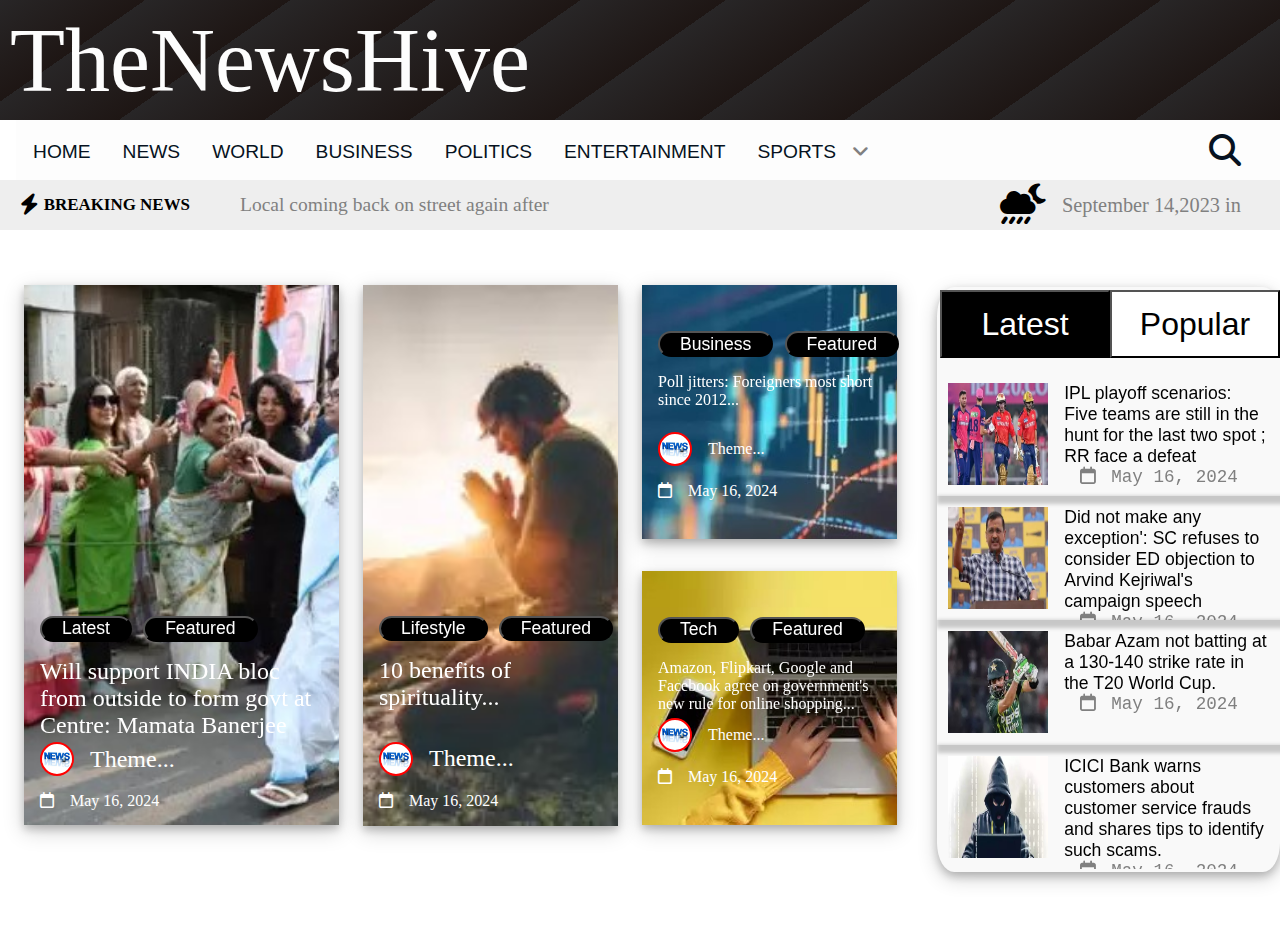
==== index.html @ 3c4665c0 "done" ====
<!DOCTYPE html>
<html lang="en">
<head>
    <meta charset="UTF-8">
    <meta name="viewport" content="width=device-width, initial-scale=1.0">
    <title>Task1</title>
    <link rel="stylesheet" href="task1.css">
    <link rel="stylesheet" href="https://cdnjs.cloudflare.com/ajax/libs/font-awesome/6.5.2/css/all.min.css">
    <link rel="icon" type="image/x-icon" href="icon.jpg">
</head>
<body>
    
    <div class="heading">TheNewsHive</div>
    <div class="navbar">
        <div class="navdet">
            <div class="navcon">HOME</div>
            <div class="navcon">NEWS</div>
            <div class="navcon">WORLD</div>
            <div class="navcon">BUSINESS</div>
            <div class="navcon">POLITICS</div>
            <div class="navcon">ENTERTAINMENT</div>
            <div class="navcon">SPORTS 
                <div class="down"><i class="fa-solid fa-angle-down" style="color: grey ;"></i></div>
            </div>
        </div>
        <div class="icon"><i class="fa-solid fa-magnifying-glass fa-2xl" style="color: #061221;"></i></div>
    </div>
    <div class="news">
        <div class="newc">
            <div class="newone">
                <div class="newicon"><i class="fa-solid fa-bolt fa-lg" style="color: #000000;"></i></div>
                <b>BREAKING NEWS</b>
            </div>
            <div class="newtwo">Local coming back on street again after</div>
        </div>
        <div class="weather">
            <div class="wicon"><i class="fa-solid fa-cloud-moon-rain fa-2xl" style="color: #000000;"></i></div>
            September 14,2023 in
        </div>
    </div>   
    <div class="main">
        <div class="m1">
            <div class="det">
                <div class="button">
                    <button id="b1">Latest</button>
                    <button id="b1">Featured</button>
                </div>
                Will support INDIA bloc from outside to form govt at Centre: Mamata Banerjee
            </div>
            <div class="label">
                <div class="logo"></div>
                Theme...
            </div>
            <div class="date">
                <div class="calender">
                    <i class="fa-regular fa-calendar" style="color: #ffffff;"></i>
                </div>
                May 16, 2024
            </div>    
        </div>
        <div class="m2">
            <div class="det">
                <div class="button">
                    <button id="b1">Lifestyle</button>
                    <button id="b1">Featured</button>
                </div>
                10 benefits of spirituality...
            </div>
            <div class="label">
                <div class="logo"></div>
                Theme...
            </div>
            <div class="date">
                <div class="calender">
                    <i class="fa-regular fa-calendar" style="color: #ffffff;"></i>
                </div>
                May 16, 2024
            </div>    
        </div>
        <div class="m3">
        <div class="up">
            <div class="sdet">
                <div class="button">
                    <button id="b1">Business</button>
                    <button id="b1">Featured</button>
                </div>
                Poll jitters: Foreigners most short since 2012...
            </div>
            <div class="slabel">
                <div class="logo"></div>
                Theme...
            </div>
            <div class="date">
                <div class="calender">
                    <i class="fa-regular fa-calendar" style="color: #ffffff;"></i>
                </div>
                May 16, 2024
            </div>
        </div>
        <div class="ddown">
            <div class="sdet">
                <div class="button">
                    <button id="b1">Tech</button>
                    <button id="b1">Featured</button>
                </div>
                Amazon, Flipkart, Google and Facebook agree on government's new rule for online shopping...   
            </div>
            <div class="slabel">
                <div class="logo"></div>
                Theme...
            </div>
            <div class="date">
                <div class="calender">
                    <i class="fa-regular fa-calendar" style="color: #ffffff;"></i>
                </div>
                May 16, 2024
            </div>
        </div>
        </div>
    <div class="last">
        <div class="switch">
            <button id="b2">Latest</button>
            <button id="b3">Popular</button>
        </div>
        <div class="slide1">
            <div class="n1">
                <img src="s11.jpg" style="width:100px">
                <div class="slidenews">
                    IPL playoff scenarios: Five teams are still in the hunt for the last two spot ; RR face a defeat
                    <div class="date" style="color: grey ; font-family:'Courier New', Courier, monospace">
                        <div class="calender">
                            <i class="fa-regular fa-calendar" style="color: grey"></i>
                        </div>
                        May 16, 2024
                    </div>
                </div>
            </div>
            <div class="n1">
                <img src="s12.jpg" style="width:100px">
                <div class="slidenews">
                    Did not make any exception': SC refuses to consider ED objection to Arvind Kejriwal's campaign speech
                    <div class="date" style="color: grey ; font-family:'Courier New', Courier, monospace">
                        <div class="calender">
                            <i class="fa-regular fa-calendar" style="color: grey"></i>
                        </div>
                        May 16, 2024
                    </div>
                </div>
            </div>
            <div class="n1">
                <img src="s13.jpg" style="width:100px">
                <div class="slidenews">
                    Babar Azam not batting at a 130-140 strike rate in the T20 World Cup.
                    <div class="date" style="color: grey ; font-family:'Courier New', Courier, monospace">
                        <div class="calender">
                            <i class="fa-regular fa-calendar" style="color: grey"></i>
                        </div>
                        May 16, 2024
                    </div>
                </div>
            </div>
            <div class="n1">
                <img src="s14.jpg" style="width:100px">
                <div class="slidenews">
                    ICICI Bank warns customers about customer service frauds and shares tips to identify such scams.
                    <div class="date" style="color: grey ; font-family:'Courier New', Courier, monospace">
                        <div class="calender">
                            <i class="fa-regular fa-calendar" style="color: grey"></i>
                        </div>
                        May 16, 2024
                    </div>
                </div>
            </div>
        </div>
        <div class="slide2">
            <div class="n1">
                <img src="s22.jpg" style="width:100px">
                <div class="slidenews">
                    The Delhi police are dealing with an increase in hoax bomb threats.
                    <div class="date" style="color: grey ; font-family:'Courier New', Courier, monospace">
                        <div class="calender">
                            <i class="fa-regular fa-calendar" style="color: grey"></i>
                        </div>
                        May 16, 2024
                    </div>
                </div>
            </div>
            <div class="n1">
                <img src="s21.jpg" style="width:100px">
                <div class="slidenews">
                    Assassination attempt on Slovakian PM Robert Fico raises concerns in Europe.
                    <div class="date" style="color: grey ; font-family:'Courier New', Courier, monospace">
                        <div class="calender">
                            <i class="fa-regular fa-calendar" style="color: grey"></i>
                        </div>
                        May 16, 2024
                    </div>
                </div>
            </div>
            <div class="n1">
                <img src="s23.jpg" style="width:100px">
                <div class="slidenews">
                    Author Amitav Ghosh predicted 8 years ago that Mumbai hoardings would become dangerous.
                    <div class="date" style="color: grey ; font-family:'Courier New', Courier, monospace">
                        <div class="calender">
                            <i class="fa-regular fa-calendar" style="color: grey"></i>
                        </div>
                        May 16, 2024
                    </div>
                </div>
            </div>
            <div class="n1">
                <img src="s24.jpg" style="width:100px">
                <div class="slidenews">
                    Silver is expected to outperform gold, with the precious metal likely to surpass the Rs 1 lakh mark within a year.
                    <div class="date" style="color: grey ; font-family:'Courier New', Courier, monospace">
                        <div class="calender">
                            <i class="fa-regular fa-calendar" style="color: grey"></i>
                        </div>
                        May 16, 2024
                    </div>
                </div>
            </div>
        </div>
    </div>
    </div>    
        
    </div>

<script src="Script.js"></script>


</body>


</html>
---- task1.css ----
*{
    margin:0;
    border: border-box;
}

.heading{
    color:#fdfdfd;
    font-size: 90px;
    padding-left: 10px;
    display: flex;
    font-family: "Times New Roman", Times, serif;
    text-align: left;
    align-items: center;
    height: 120px;
    background-image: repeating-linear-gradient(145deg,#282627 , #1e1614 10%);
}

.navbar{
    background-color: #fdfdfd;
    position: sticky;
    top:0px;
    margin-left: 1rem;
    height:60px;
    display: flex;
    justify-content: space-between;
}

.navdet{
    margin-top: 2px;
    height: 100%;
    width:870px;
    display: flex;
    justify-content: center;
}

.navcon{
    display: flex;
    align-items: center;
    font-size: 1.2rem;
    font-family: Arial, Helvetica, sans-serif;
    padding: 0 1rem 0 1rem;
    color:#061221;
    width:max-content;
    height:100%;
}

.navcon:hover{
    background-color: black;
    color: white;
}

.down{
    margin-left: 1rem;
}

.icon{
    height: 100%;
    width:50px;
    margin-right: 30px;
    display: flex;
    justify-content: center;
    align-items: center;
}

.icon:hover{
    border: black 2px solid;
}

.news{
    height:50px;
    display: flex;
    justify-content: space-between;
    background-color: #eeeeee;
}

.newc{
    margin-left:20px;
    width: 530px;
    display: flex;
    justify-content: space-between;
}

.newone{
    font-size: 1.06rem;
    width:170px;
    align-items: center;
    display: flex;
    justify-content: space-between;
}

.newicon{
    height: 100%;
    width:20px;
    display: flex;
    align-items: center;
}

.newtwo{
    display: flex;
    align-items: center;
    width:310px;
    color:grey;
    font-size:1.22rem;
}

.weather{
    display: flex;
    align-items: center;
    width:260px;
    margin-right: 20px;
    color:grey;
    font-size: 1.27rem;
}

.wicon{
    display: flex;
    align-items: center;
    height: 100%;
    margin-right: 1rem;
}

.main{
    height:650px;
    display: flex;
    align-items: center;
    margin-bottom: 3rem;
}

.m1{
    height: 540px;
    width: 510px;
    margin-left: 1.5rem ;
    background-image: url("news1.jpg");
    background-size: cover;
    box-shadow: 0 4px 8px 0 rgba(0, 0, 0, 0.2), 0 6px 20px 0 rgba(0, 0, 0, 0.19);
}

.det{
    position: relative;
    top:315px;
    height:200px;
    color: white;
    font-size: 1.5rem;
    display: flex;
    flex-direction: column;
    padding: 1rem;
}

.button{
    display: flex;
    align-items: center;
    margin-bottom: 1rem ;
}

#b1{
    height: 1.6rem;
    width:max-content;
    padding: 0px 20px 0px 20px;
    background-color: black;
    color:white;
    border-radius: 20px 20px 20px 20px;
    font-size: 1.1rem;
    margin-right:0.7rem ;
}

#b1:hover{
    transform: scale(1.2, 1.2);
}

.logo{
    display: inline-block;
    border: red 2px solid;
    margin-left: 1rem ;
    margin-right:1rem ;
    width:30px;
    height:30px;
    border-radius: 50%;
    background-image: url("icon.jpg");
    background-size: cover;
}

.label{
    margin-top: 225px;
    color:white;
    font-size: 1.5rem;
    display: flex;
    align-items: center;
}

.date{
    height: 50px;
    display: flex;
    align-items: center;
    color:white;
}

.calender{
    margin-left: 1rem;
    margin-right: 1rem;
}

.m2{
    margin-left: 1.5rem;
    width:255px;
    font-size: 1rem;
    background-image: url("news2.jpg");
    background-size: cover;
    box-shadow: 0 4px 8px 0 rgba(0, 0, 0, 0.2), 0 6px 20px 0 rgba(0, 0, 0, 0.19);
}

.m3{
    display: flex;
    flex-direction: column;
    justify-content: space-between;
    height: 83%;
    margin-left: 1.5rem;
    width:255px;
}

.up{
    height: 47%;
    font-size: 1rem;
    background-image: url("news3.jpg");
    background-size: cover;
    box-shadow: 0 4px 8px 0 rgba(0, 0, 0, 0.2), 0 6px 20px 0 rgba(0, 0, 0, 0.19); 
}

.ddown{
    margin: 0;
    height: 47%;
    background-image: url("news4.jpg");
    background-size: cover;
    box-shadow: 0 4px 8px 0 rgba(0, 0, 0, 0.2), 0 6px 20px 0 rgba(0, 0, 0, 0.19); 
}

.sdet{
    position: relative;
    top:30px;
    height:80px;
    color: white;
    font-size: 1rem;
    display: flex;
    flex-direction: column;
    padding: 1rem;
}

.slabel{
    margin-top: 35px;
    color:white;
    font-size: 1rem;
    display: flex;
    align-items: center;
}

.last{
    height: 90%;
    margin-top: 3rem;
    margin-left: 2.5rem;
    width: 360px;
    display: flex;
    flex-wrap: wrap;
    box-shadow: 0 4px 8px 0 rgba(0, 0, 0, 0.2), 0 6px 20px 0 rgba(0, 0, 0, 0.19); 
    background-color: #f9f9f9;
    border-radius: 5%;
}

.switch{
    height:75px;
    width: 100%;
    display: flex;
    align-items: center;
    padding-left: 3px;
    justify-content: space-around;
}

#b2{
    height: 90%;
    width: 170px;
    font-size: 2rem;
    color:white;
    background-color: black;
}

#b3 {
    height: 90%;
    width: 170px;
    font-size: 2rem;
    background-color: #ffffff;
}

#b2:hover , #b3:hover{
    border-radius: 20%;
    background-color: grey;
    color: white;
}

.slide1{
    position: relative;
    top:1%;
    overflow: hidden;
    width: 100%;
    height: 85%;
    display: flex;
    flex-direction: column;
    justify-content: space-between;
}

.n1{
    box-shadow: 4px 4px 4px 4px rgba(0, 0, 0, 0.2); 
    height:110px;
    padding: 0.7rem;
    display: flex;
    overflow-y: scroll;
}

.n1:hover{
    border-radius: 40px 40px 20px 20px; 
}

.slide2{
    position: relative;
    top:1%;
    overflow: hidden;
    width: 100%;
    height: 0%;
    display: flex;
    flex-direction: column;
    justify-content: space-between;
}

.slidenews{
    width: 70%;
    margin-left: 1rem;
    margin-bottom:20px ;
    display: flex;
    flex-direction: column;
    font-size: 1.1rem;
    font-family: Impact, Haettenschweiler, 'Arial Narrow Bold', sans-serif;
}

.m1:hover , .m2:hover , .m3:hover{
    border: black 2px dotted;
}

.m1:hover , .m2:hover , .up:hover , .ddown:hover .sdet{ 
    color: white;
  text-shadow: 1px 1px 2px black, 0 0 25px blue, 0 0 5px darkblue;
}
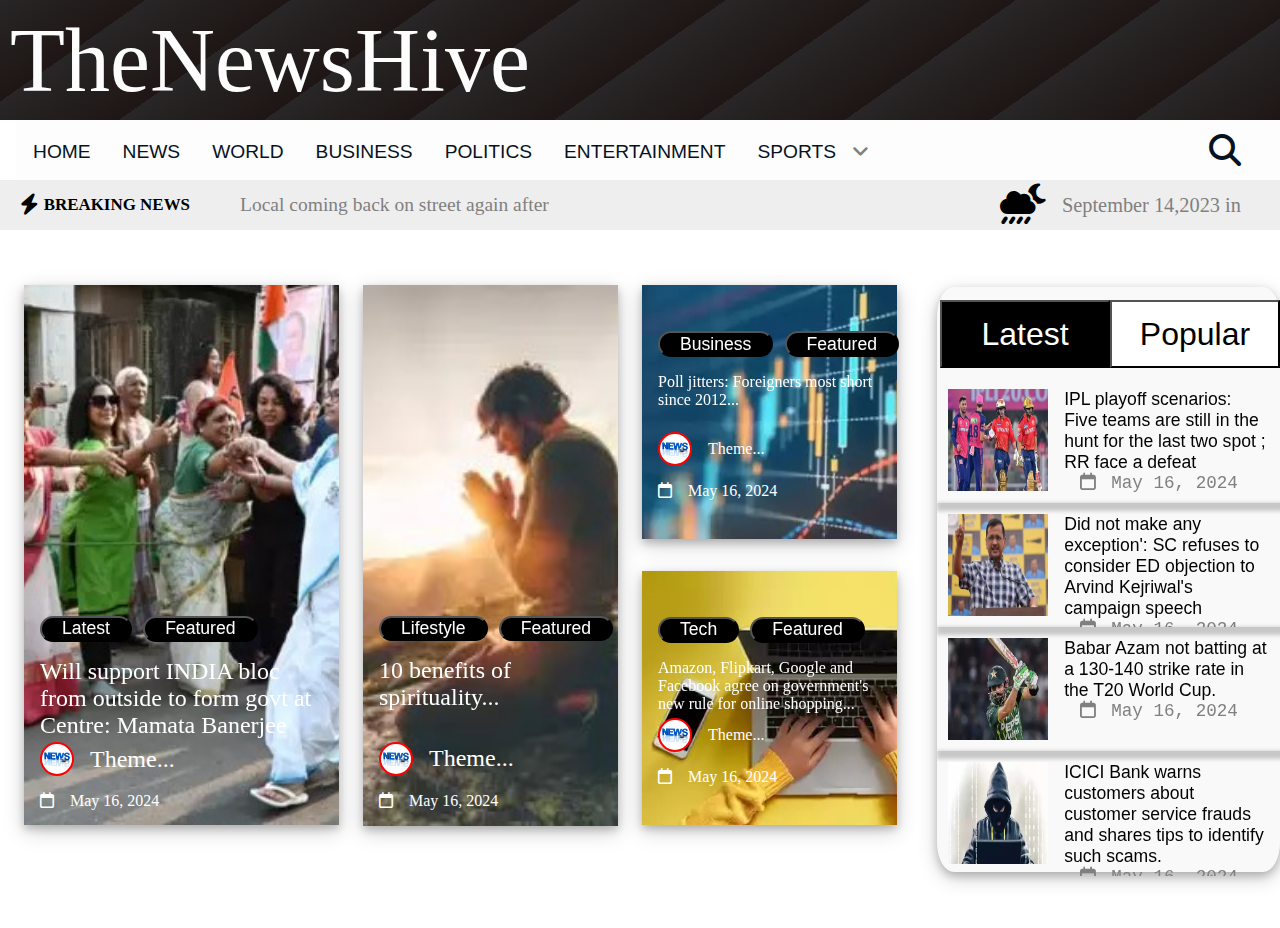
==== commit 1fbc12f2: "changes 1" ====
--- a/index.html
+++ b/index.html
@@ -79,7 +79,7 @@
         </div>
         <div class="m3">
         <div class="up">
-            <div class="sdet">
+            <div class="sdet" >
                 <div class="button">
                     <button id="b1">Business</button>
                     <button id="b1">Featured</button>
@@ -98,7 +98,7 @@
             </div>
         </div>
         <div class="ddown">
-            <div class="sdet">
+            <div class="sdet" >
                 <div class="button">
                     <button id="b1">Tech</button>
                     <button id="b1">Featured</button>
--- a/task1.css
+++ b/task1.css
@@ -47,6 +47,7 @@
 .navcon:hover{
     background-color: black;
     color: white;
+    cursor: pointer;
 }
 
 .down{
@@ -64,6 +65,7 @@
 
 .icon:hover{
     border: black 2px solid;
+    cursor: pointer;
 }
 
 .news{
@@ -165,6 +167,7 @@
 
 #b1:hover{
     transform: scale(1.2, 1.2);
+    cursor: pointer;
 }
 
 .logo{
@@ -265,6 +268,7 @@
 }
 
 .switch{
+    margin-top: 10px;
     height:75px;
     width: 100%;
     display: flex;
@@ -292,6 +296,7 @@
     border-radius: 20%;
     background-color: grey;
     color: white;
+    cursor: pointer;
 }
 
 .slide1{
@@ -315,6 +320,8 @@
 
 .n1:hover{
     border-radius: 40px 40px 20px 20px; 
+    cursor: pointer;
+    opacity: 0.8;
 }
 
 .slide2{
